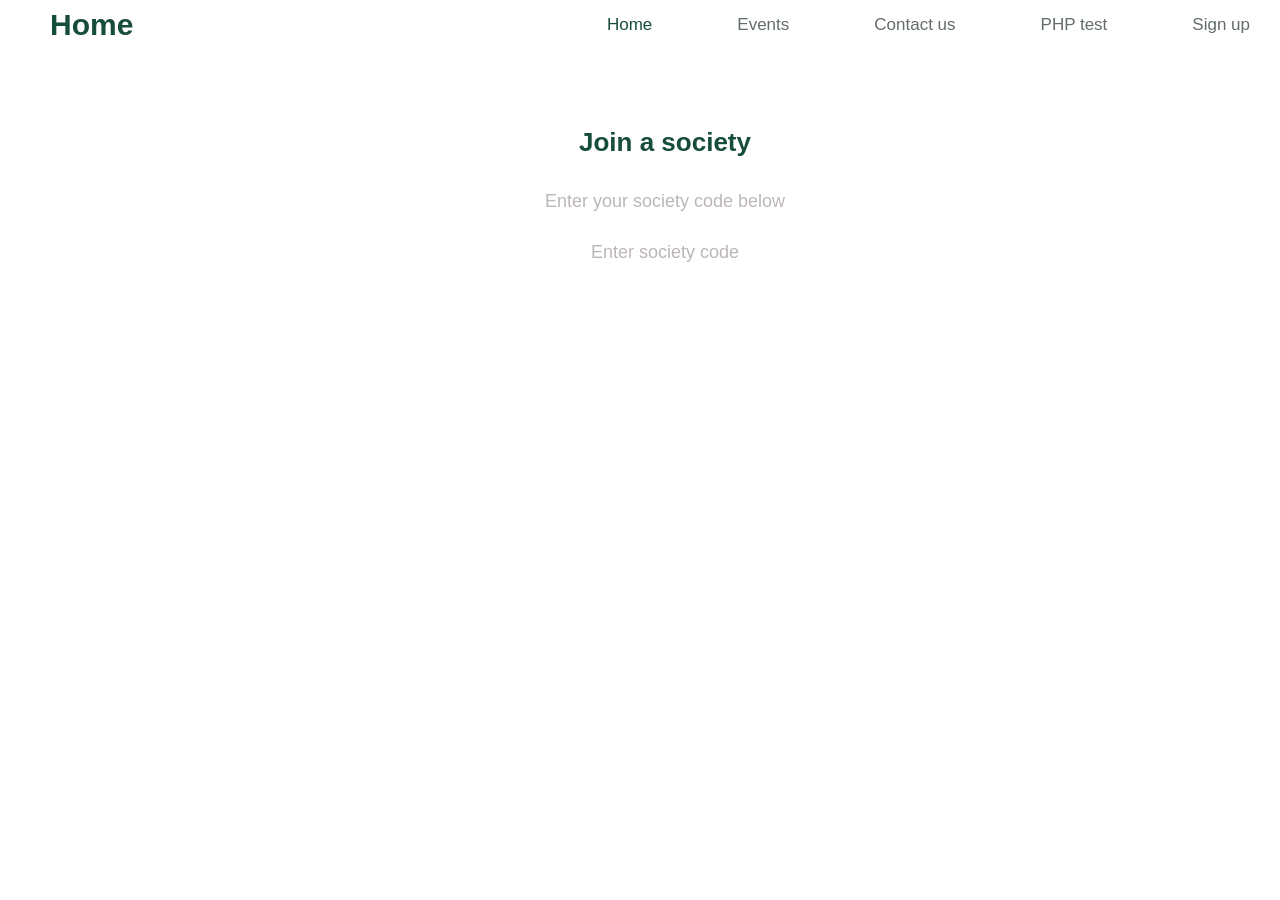
==== index.html @ bb0e11b6 "started creating the "join a society box" started creating the "join a society box"" ====
<!DOCTYPE html>
<html lang="en">
<head>
    <meta charset="UTF-8">
    <meta name="viewport" content="width=device-width, initial-scale=1.0">
    <title>Keele Events</title>
    <link rel="stylesheet" href="default.css">
</head>

<header>
    <h1>Home</h1>

    <nav>
        <ul>
            <li><a href="index.html" class="active">Home</a></li>
            <li><a href="events.html">Events</a></li>
            <li><a href="contact.html">Contact us</a></li>
            <li><a href="index.php">PHP test</a></li>
            <li><a href="reg.html">Sign up</a></li>
        </ul>
    </nav>
    
</header>

<main>
    <!--Creating the "Join a society" box-->
    <h1>Join a society</h1>
    <h2>Enter your society code below</h2>

    <div class="join box">
        <h2>Enter society code</h2>
        <p> </p>
    </div>

<!-- for later use, these are "upcoming events" which will be added sodon enough
    <section class="events">
        <h2> Computing Event Workshop</h2>
        <h3> Date: 25th November</h3>
        <p> Time: 13:30</p>
        <p> Location: Chancellors</p>
    </section>
-->
</main>

<body>

</body>
</html>
---- default.css ----
header {
    display: flex;
    justify-content: space-between;
    align-items: center;
}

header h1 {
    margin: 0;
}

nav {
    display: flex;
    align-items: flex-start;
    gap: 35px;
}

ul {
    list-style-type: none;
    justify-content: right;
    margin: 0;
    gap: 25px;
    width: 100%;
    background-color: #ffffff;
    display: flex;
    box-sizing: border-box;
}

ul li a {
    font-family: "Inter", sans-serif;
    font-weight: 500;
    font-size: 17px;
    display: block;
    color: #626D66;
    text-align: center;
    padding: 15px 30px;
    text-decoration: none;
    transition: background-color 0.4s ease;
}

ul li a:hover { 
    color: #174d3b;
}


body {
    margin: 0; /*removes whitespace from edges*/
    font-family: Arial, sans-serif;
}

@keyframes headerAnimation {
    from {backgrund-color: black;}
    to {backgrund-color: #174d3b;}
}

h1 {
    font-family: "Inter", sans-serif;
    font-weight: 600;
    font-size: 30px;
    color: #174d3b;
    padding-left: 50px;
    animation-name: headerAnimation;
    animation-duration: 5s;
}

ul li a.active {
    color: #174d3b;
  }

main h1 {
    text-align: center;
    font-size: 26px;
    padding-top: 60px;
    font-weight: 600;
}

main h2 {
    text-align: center;
    font-size: 18px;
    padding-top: 15px;
    font-weight: 500;
    padding-left: 50px;
    color: rgb(188, 182, 182);
}
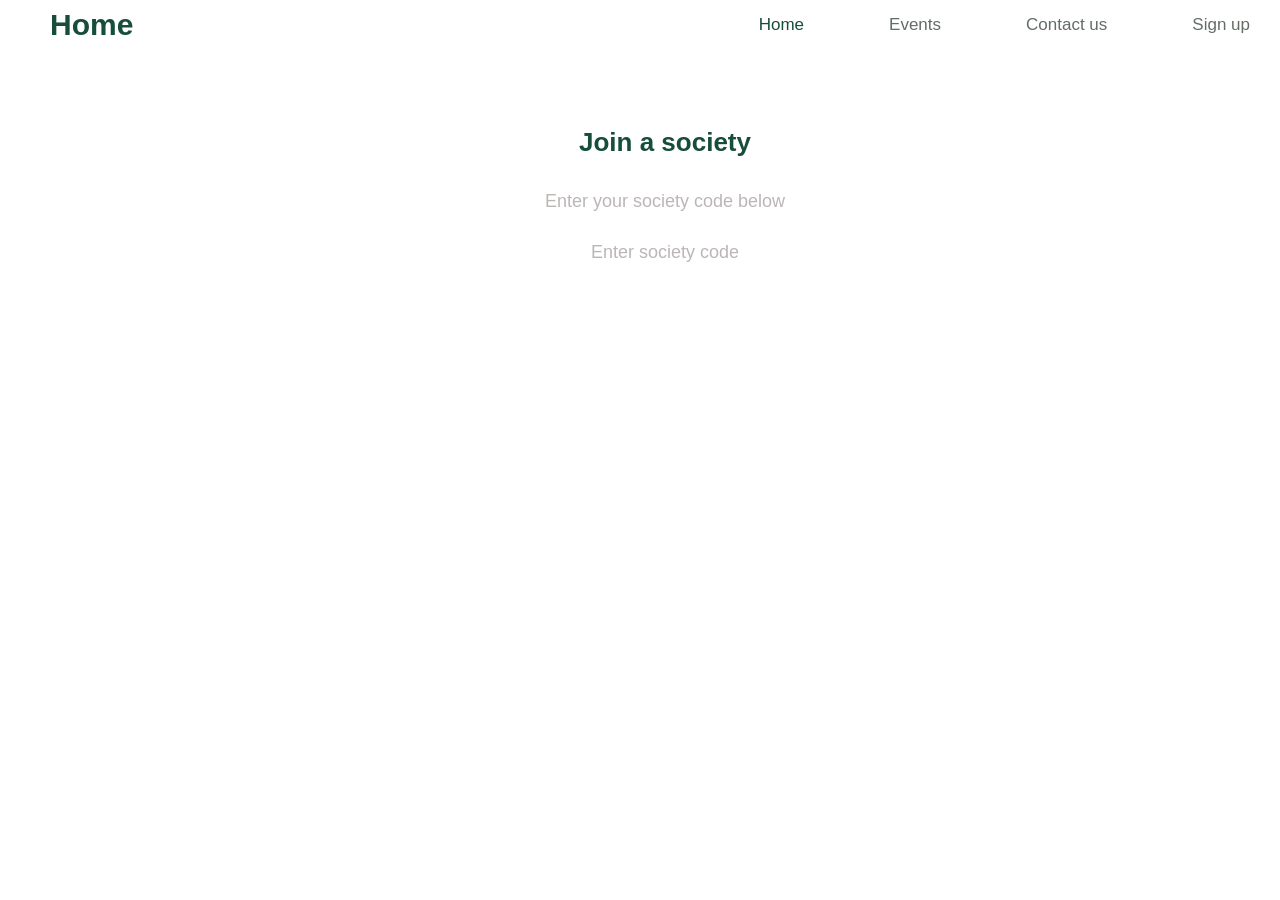
==== commit 49ef6d8e: "Update index.html" ====
--- a/index.html
+++ b/index.html
@@ -15,7 +15,7 @@
             <li><a href="index.html" class="active">Home</a></li>
             <li><a href="events.html">Events</a></li>
             <li><a href="contact.html">Contact us</a></li>
-            <li><a href="index.php">PHP test</a></li>
+            
             <li><a href="reg.html">Sign up</a></li>
         </ul>
     </nav>
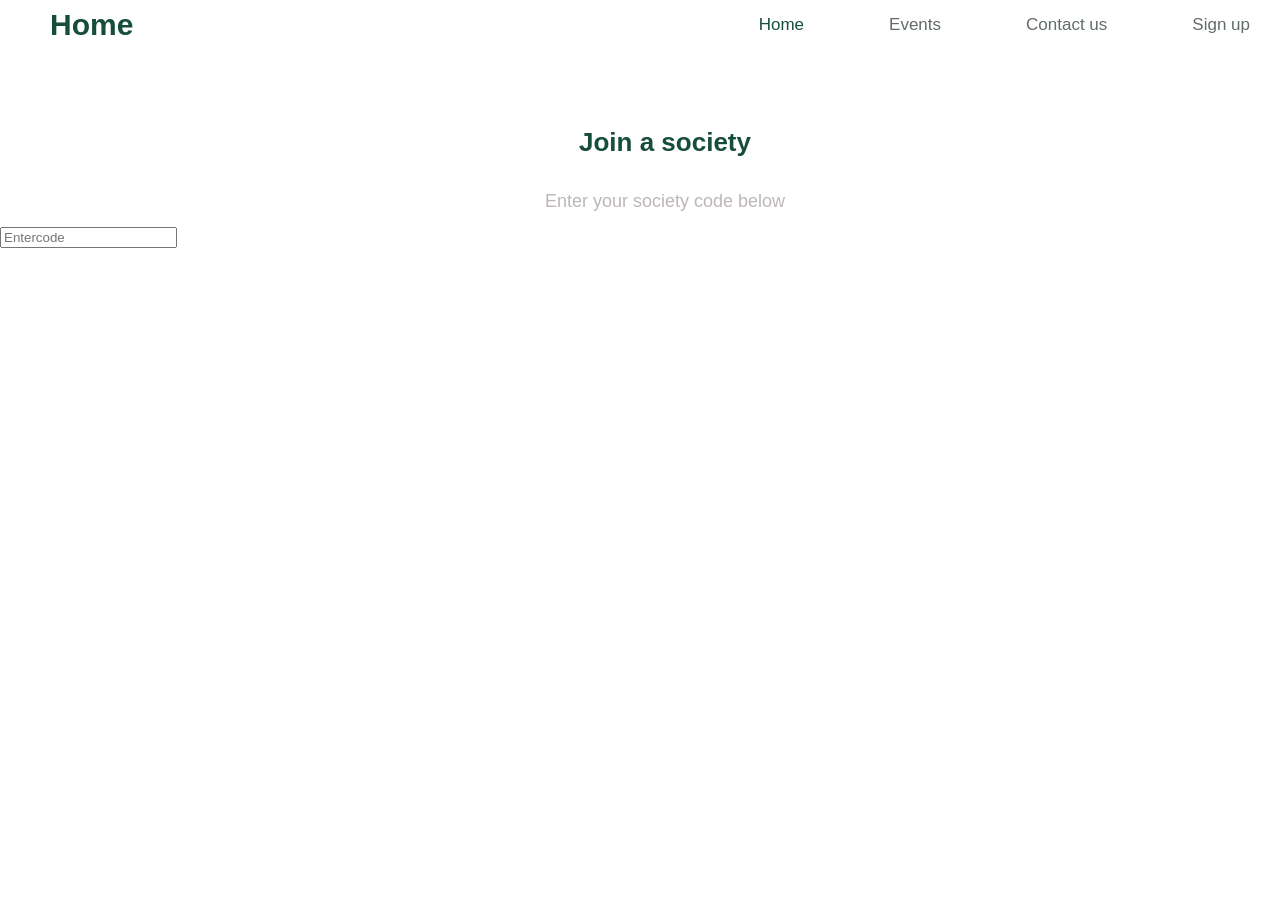
==== commit 87e60273: "Update index.html" ====
--- a/index.html
+++ b/index.html
@@ -28,7 +28,7 @@
     <h2>Enter your society code below</h2>
 
     <div class="join box">
-        <h2>Enter society code</h2>
+        <input type="text" placeholder="Entercode" name="code" id="code">
         <p> </p>
     </div>
 
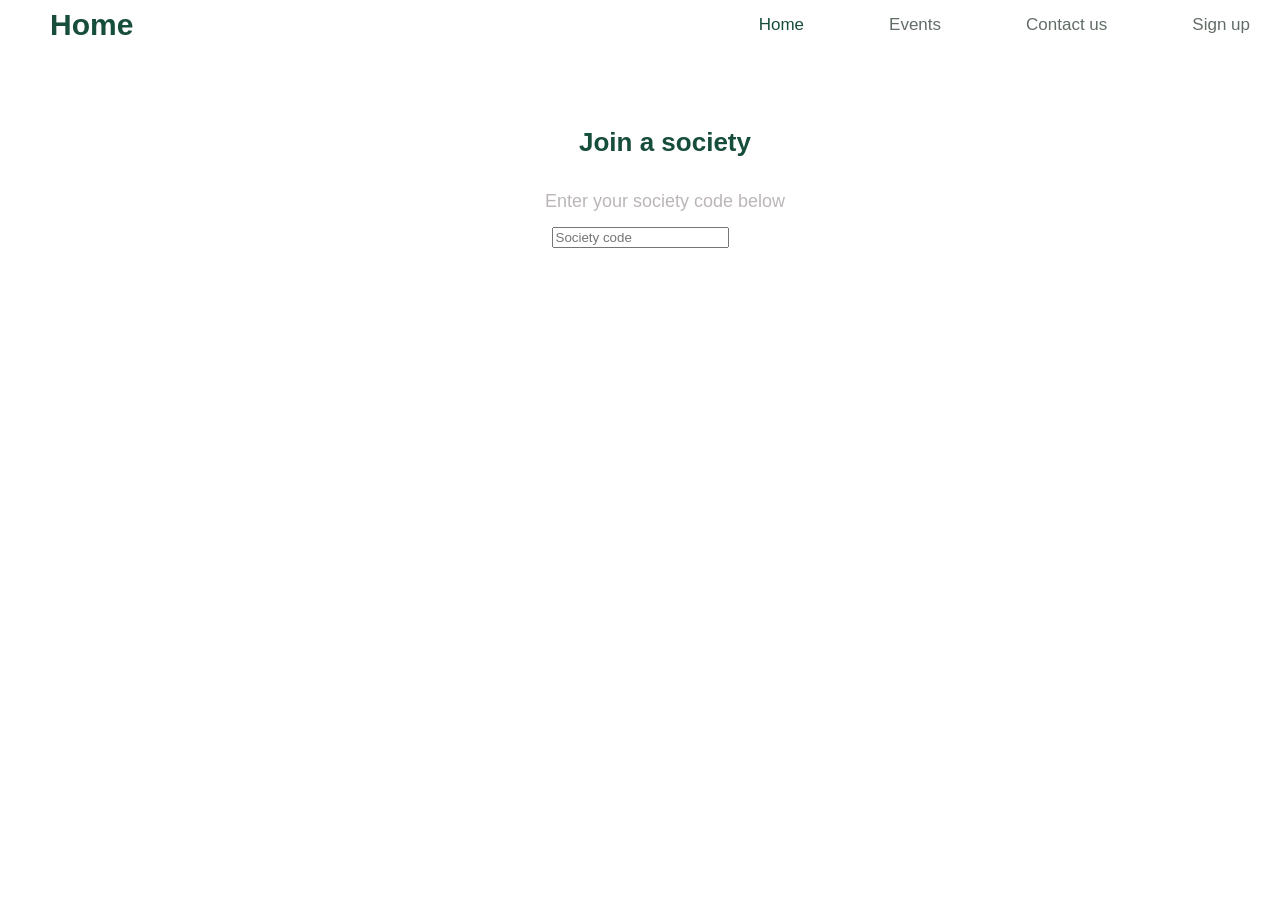
==== commit dac59b7d: "added input box" ====
--- a/index.html
+++ b/index.html
@@ -28,7 +28,7 @@
     <h2>Enter your society code below</h2>
 
     <div class="join box">
-        <input type="text" placeholder="Entercode" name="code" id="code">
+        <input type="text" placeholder="Society code" name="code" id="code">
         <p> </p>
     </div>
 
--- a/default.css
+++ b/default.css
@@ -80,4 +80,12 @@
     font-weight: 500;
     padding-left: 50px;
     color: rgb(188, 182, 182);
+}
+
+
+
+div {
+    text-align: center;
+
+    
 }
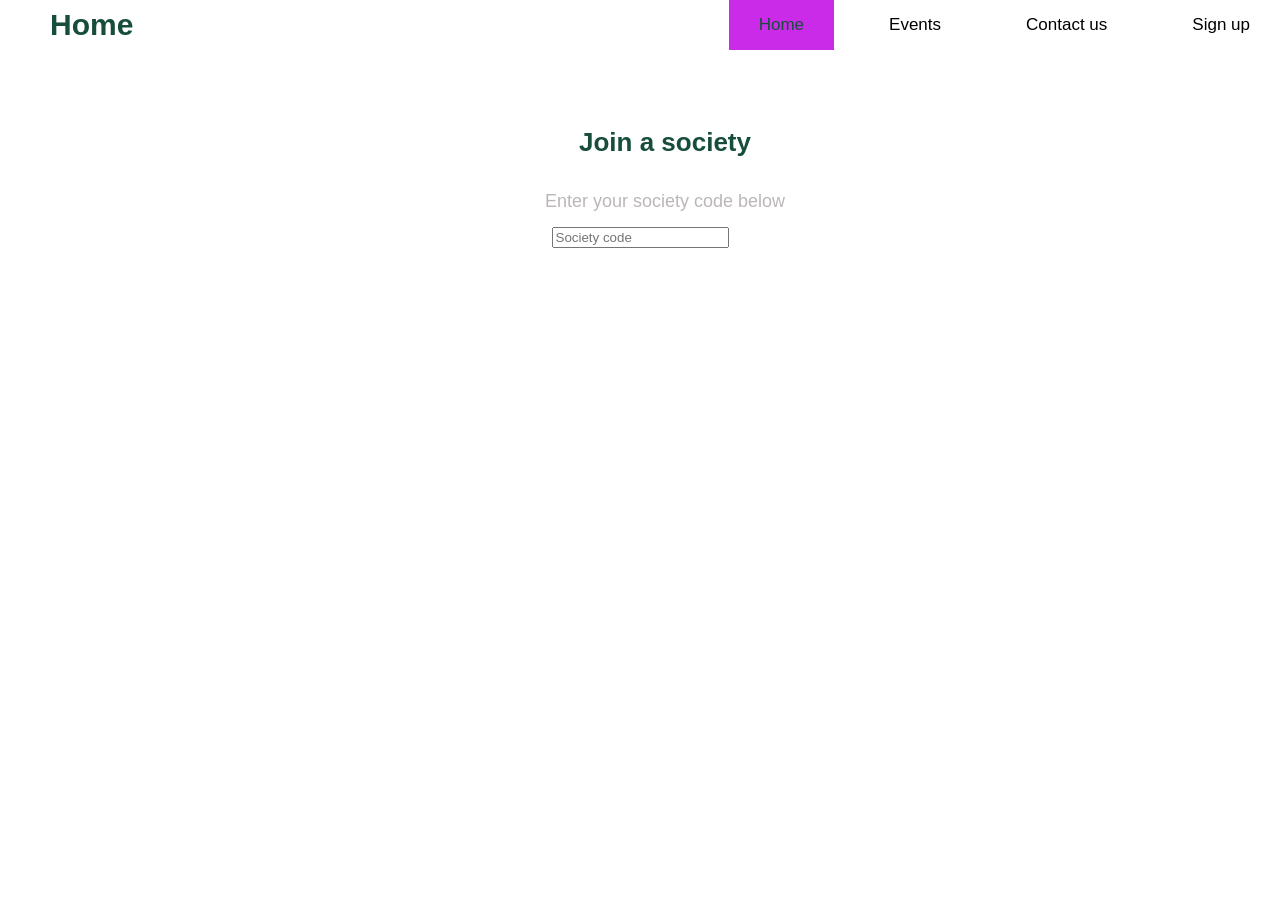
==== commit 51484769: "made css look nicer and added an input box gor the code" ====
--- a/index.html
+++ b/index.html
@@ -14,8 +14,7 @@
         <ul>
             <li><a href="index.html" class="active">Home</a></li>
             <li><a href="events.html">Events</a></li>
-            <li><a href="contact.html">Contact us</a></li>
-            
+            <li><a href="contact.html">Contact us</a></li>           
             <li><a href="reg.html">Sign up</a></li>
         </ul>
     </nav>
@@ -27,7 +26,7 @@
     <h1>Join a society</h1>
     <h2>Enter your society code below</h2>
 
-    <div class="join box">
+    <div  class="codebox">
         <input type="text" placeholder="Society code" name="code" id="code">
         <p> </p>
     </div>
--- a/default.css
+++ b/default.css
@@ -30,15 +30,19 @@
     font-weight: 500;
     font-size: 17px;
     display: block;
-    color: #626D66;
+    color: #000000;
     text-align: center;
     padding: 15px 30px;
     text-decoration: none;
     transition: background-color 0.4s ease;
 }
+ul li a.active {
+    background-color: #c92be9;
+  }
 
 ul li a:hover { 
-    color: #174d3b;
+    background-color: #c92be9;
+ 
 }
 
 
@@ -82,10 +86,8 @@
     color: rgb(188, 182, 182);
 }
 
-
-
-div {
+div.codebox{
     text-align: center;
 
-    
-}+}
+
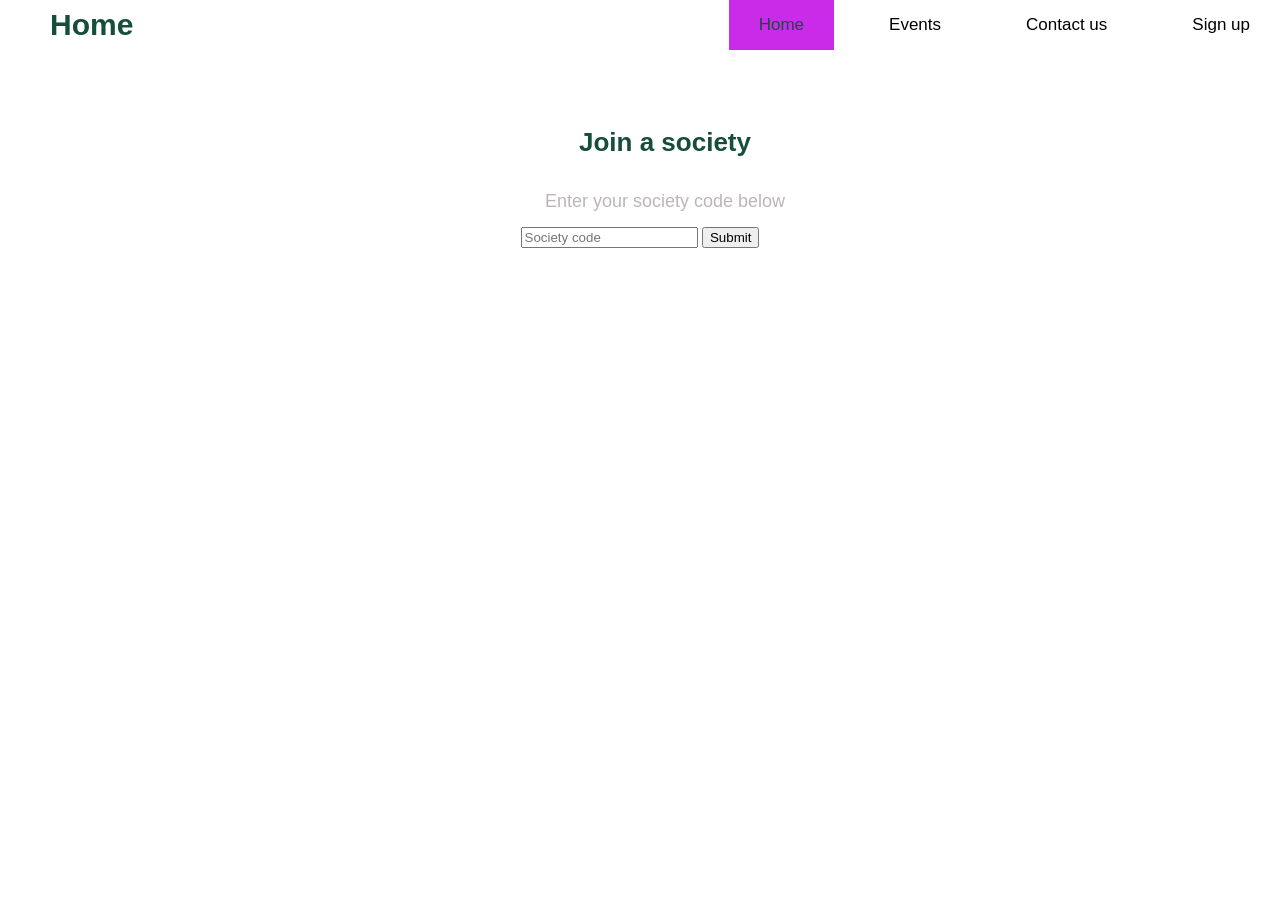
==== commit ce046cec: "added a button" ====
--- a/index.html
+++ b/index.html
@@ -28,6 +28,7 @@
 
     <div  class="codebox">
         <input type="text" placeholder="Society code" name="code" id="code">
+        <button type="submit" class="btn">Submit</button>
         <p> </p>
     </div>
 
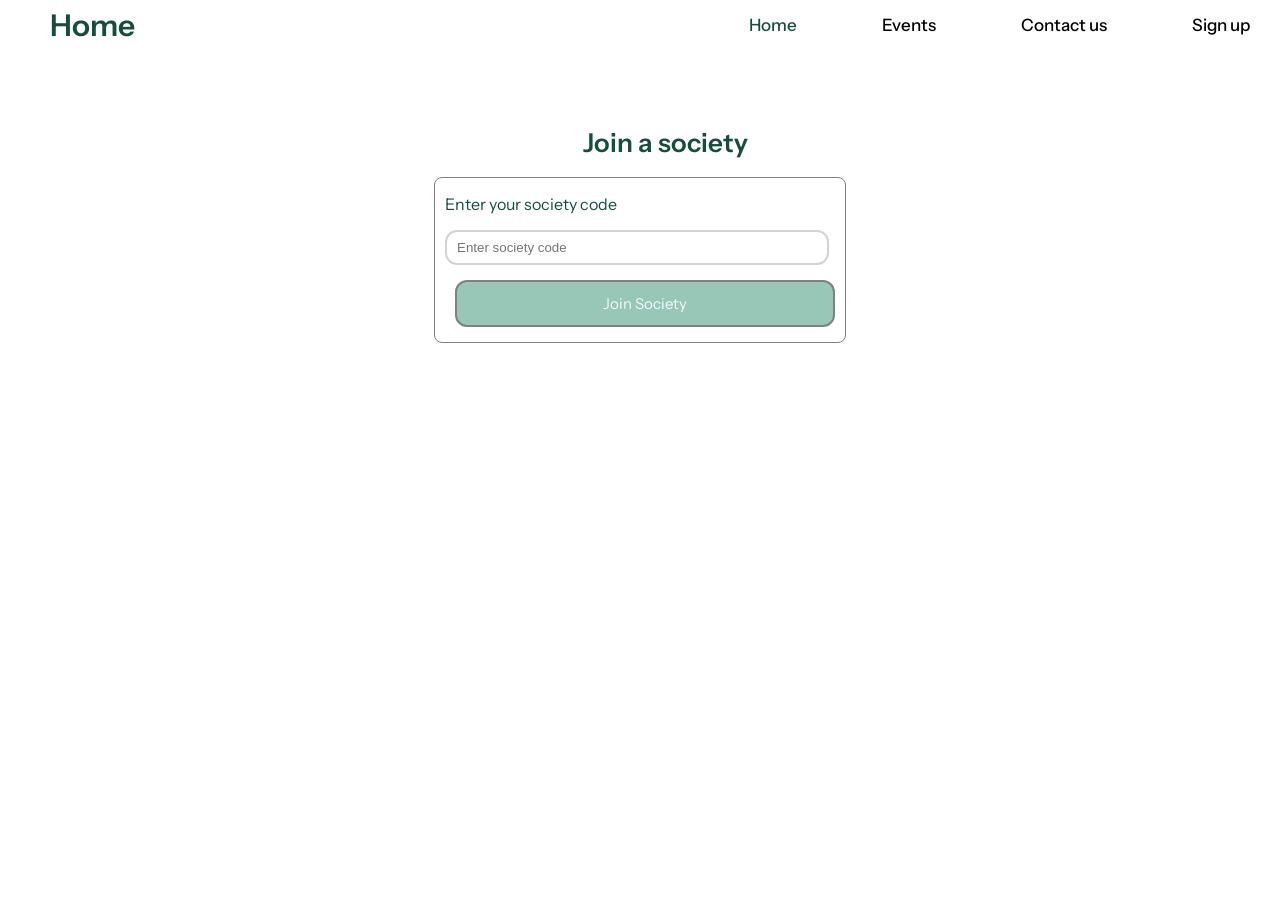
==== commit f94bb576: "26/11/2026 Nearly finished the home page - need to add upcoming events  Completed the contact page, " ====
--- a/index.html
+++ b/index.html
@@ -4,45 +4,48 @@
     <meta charset="UTF-8">
     <meta name="viewport" content="width=device-width, initial-scale=1.0">
     <title>Keele Events</title>
+
+    <link rel="preconnect" href="https://fonts.googleapis.com">
+    <link rel="preconnect" href="https://fonts.gstatic.com" crossorigin>
+    <link href="https://fonts.googleapis.com/css2?family=Instrument+Sans:ital,wght@0,400..700;1,400..700&display=swap" rel="stylesheet">
+
     <link rel="stylesheet" href="default.css">
 </head>
 
-<header>
-    <h1>Home</h1>
+<body>
 
-    <nav>
-        <ul>
-            <li><a href="index.html" class="active">Home</a></li>
-            <li><a href="events.html">Events</a></li>
-            <li><a href="contact.html">Contact us</a></li>           
-            <li><a href="reg.html">Sign up</a></li>
-        </ul>
-    </nav>
-    
-</header>
+    <header>
+        <h1>Home</h1>
 
-<main>
-    <!--Creating the "Join a society" box-->
-    <h1>Join a society</h1>
-    <h2>Enter your society code below</h2>
+        <nav>
+            <ul>
+                <li><a href="index.html" class="active">Home</a></li>
+                <li><a href="events.html">Events</a></li>
+                <li><a href="contact.html">Contact us</a></li>           
+                <li><a href="reg.html">Sign up</a></li>
+            </ul>
+        </nav>
+        
+    </header>
 
-    <div  class="codebox">
-        <input type="text" placeholder="Society code" name="code" id="code">
-        <button type="submit" class="btn">Submit</button>
-        <p> </p>
-    </div>
+    <main>
+        <!--Creating the "Join a society" box-->
+        <h1>Join a society</h1>
+        <div  class="join">
+            <p>Enter your society code</p>
+            <input type="text" placeholder="Enter society code">
+            <button type="button">Join Society</button>
+        </div>
 
-<!-- for later use, these are "upcoming events" which will be added sodon enough
-    <section class="events">
-        <h2> Computing Event Workshop</h2>
-        <h3> Date: 25th November</h3>
-        <p> Time: 13:30</p>
-        <p> Location: Chancellors</p>
-    </section>
--->
-</main>
-
-<body>
+    <!-- for later use, these are "upcoming events" which will be added sodon enough
+        <section class="events">
+            <h2> Computing Event Workshop</h2>
+            <h3> Date: 25th November</h3>
+            <p> Time: 13:30</p>
+            <p> Location: Chancellors</p>
+        </section>
+    -->
+    </main>
 
 </body>
 </html>
--- a/default.css
+++ b/default.css
@@ -26,7 +26,7 @@
 }
 
 ul li a {
-    font-family: "Inter", sans-serif;
+    font-family: "Instrument Sans", sans-serif;
     font-weight: 500;
     font-size: 17px;
     display: block;
@@ -36,19 +36,10 @@
     text-decoration: none;
     transition: background-color 0.4s ease;
 }
-ul li a.active {
-    background-color: #c92be9;
-  }
-
-ul li a:hover { 
-    background-color: #c92be9;
- 
-}
-
 
 body {
     margin: 0; /*removes whitespace from edges*/
-    font-family: Arial, sans-serif;
+    font-family: "Instrument Sans", sans-serif;
 }
 
 @keyframes headerAnimation {
@@ -57,7 +48,7 @@
 }
 
 h1 {
-    font-family: "Inter", sans-serif;
+    font-family: "Instrument Sans", sans-serif;
     font-weight: 600;
     font-size: 30px;
     color: #174d3b;
@@ -86,8 +77,50 @@
     color: rgb(188, 182, 182);
 }
 
-div.codebox{
+div.codebox {
     text-align: center;
-
 }
 
+/*Enter society code box*/
+.join{
+    max-width: 400px;
+    max-height: 200px;
+    border: 1px solid grey;
+    border-radius: 8px;
+    margin: 0 auto;
+    padding-left: 10px;
+}
+
+.join p {
+    color: #174d3b;
+}
+
+/*Text box*/
+.join input {
+    border: 2px solid lightgrey;
+    border-radius: 12px;
+    padding: 8px 10px;
+    width: 90%;
+    padding-left: 10px
+}
+
+/*Join button*/
+.join button {
+    display: flex;
+    justify-content: center;
+    align-items: center;
+    margin: 0 auto; 
+    margin-top: 15px;
+    padding: 12px 20px;
+    width: 95%;
+    background-color:#98c7b7;
+    border: 2px solid grey;
+    border-radius: 12px;
+    cursor: pointer;
+    font-size: 12px;
+    margin-bottom: 15px;
+    color:aliceblue;
+    font-family: "Instrument Sans", sans-serif;
+    font-size: 15px;
+    font-weight: 650px
+}
